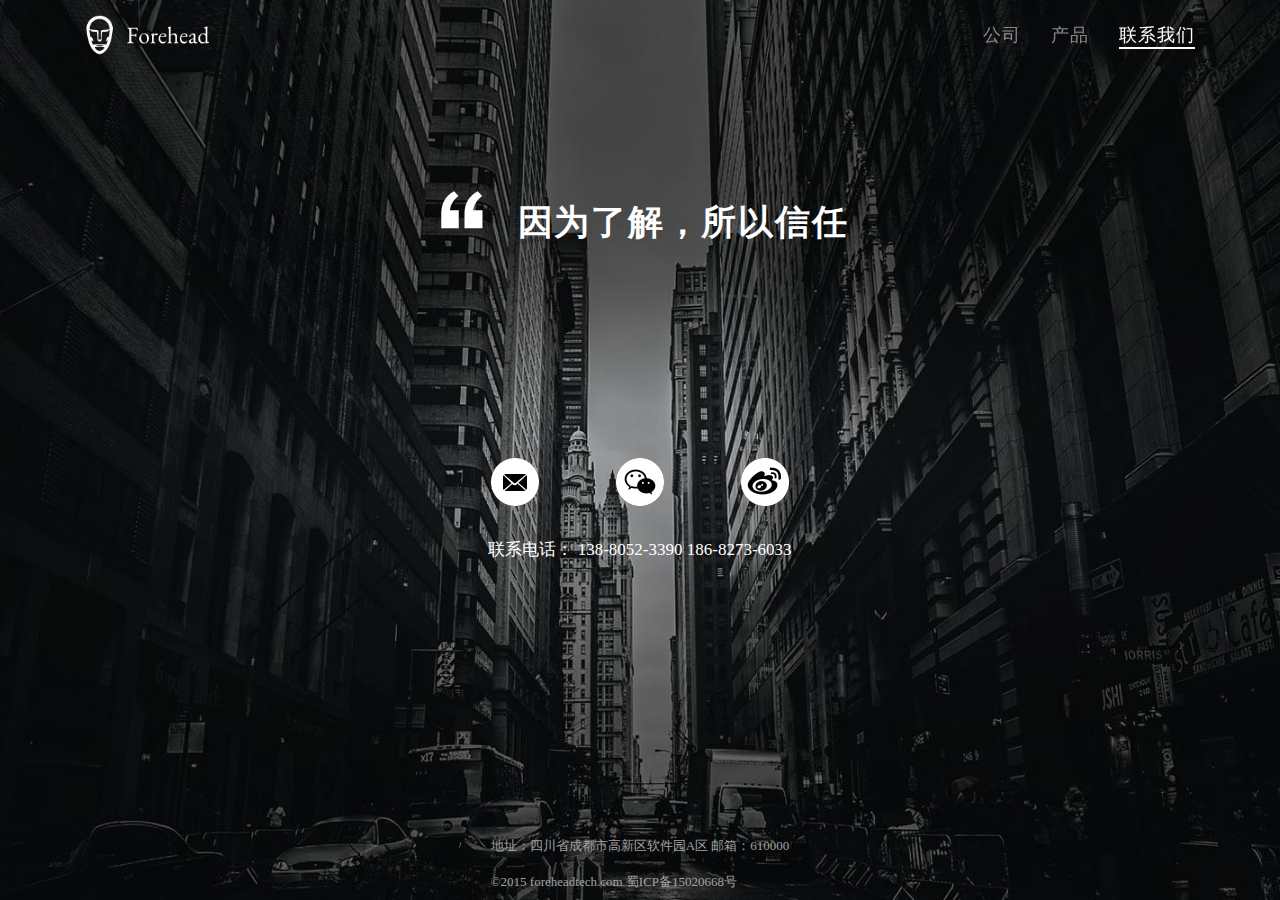
==== contact.html @ dbdc3a61 "create" ====
<!DOCTYPE html>
<head>
    <meta charset="utf-8">
    <meta name="viewport" content="width=device-width, initial-scale=1.0">
    <meta name="description" content="脑门科技是一家移动网络公司,成立于2014年春天.公司创始人来自腾讯以及微软.我们针对全球互联网的用户,那些喜欢无拘无束生活的人,提供具有竞争力的产品,让他们以更好的方式连接在一起.">

    <meta name="keywords" content="脑门科技,Wehire,职位悬赏,招聘,人才,移动应用,APP,创业团队,移动互联网,猎头,赏金,聘,直聘,朋友圈招聘,朋友圈,人脉招聘,圈子招聘,赏,人才,工作,找工作,求职,悬赏,互联网招聘,微信">

    <title>成都脑门科技有限公司</title>

    <meta name="baidu-site-verification" content="ou8YiKQxo7"/>
    
    <link rel="shortcut icon" type="image/x-icon" href="./img/forehead.ico" media="screen" /> 

    <!-- Bootstrap Core CSS -->
    <link href="css/bootstrap.min.css" rel="stylesheet" type="text/css">
    <!-- Fonts -->
    <link href="fonts/font-awesome.min.css" rel="stylesheet" type="text/css">

    <!-- Custom Theme CSS -->
    <link href="css/main.min.css" rel="stylesheet">

    <link href="css/contact.min.css" rel="stylesheet">

</head>

<body id="page-top" data-spy="scroll" data-target=".navbar-custom">

<nav class="navbar navbar-custom navbar-fixed-top" role="navigation">
    <div class="container">
        <div class="navbar-header page-scroll">
            <button type="button" class="navbar-toggle" data-toggle="collapse" data-target=".navbar-main-collapse">
                <i class="fa fa-bars"></i>
            </button>
            <!-- <a class="navbar-brand" href="#page-top">ForeHead</a> -->
            <a href="#page-top">
                <img src="img/logo_white.png" class="logo-bar white">
                <img src="img/logo_black.png" class="logo-bar black" style="display:none">
            </a>
        </div>

        <!-- Nav bar -->
        <div class="collapse navbar-collapse navbar-right navbar-main-collapse">
            <ul class="nav navbar-nav">
                 <li class="page-scroll">
                    <a href="index.html">公司</a>
                </li>
                <li class="page-scroll">
                    <a href="products.html">产品</a>
                </li>
                <li class="page-scroll active">
                    <a href="contact.html">联系我们</a>
                </li>
            </ul>
        </div>
        <!-- /.navbar-collapse -->
    </div>
    <!-- /.container -->
</nav>

<section id="intro" class="intro">
    <div class="intro-body">
        <div class="container">
            <div class="row">
                <div class="col-md-8 col-md-offset-2">
                    <!-- <h1 class="brand-heading">
                        <div class="row">
                            <div class="col-md-8 col-md-offset-2">
                                <img src="img/contact/contact_quote.png" class="quote" alt="quote">
                                <p>
                                    因为了解，所以信任
                                </p>
                            </div>
                        </div>
                        <div class="list">
                            <div class="col-lg-4">                        
                                <img src="img/contact/email.png"></div>
                            <div class="col-lg-4">
                                <img src="img/contact/wechat_qr.png" class="wechat-qr" >
                                <img src="img/contact/wechat.png" id="qr">
                                
                            </div>
                            <div class="col-lg-4">                            
                                <img src="img/contact/weibo.png"></div>
                        </div>
                    </h1> -->
                                        
                    <h1 class="brand-heading">
                        <img src="img/contact/contact_quote.png" class="quote" alt="quote"> <span>因为了解，所以信任</span>
                    </h1>
                    <div class="list">
                        <div class="col-lg-4">
                            <a href="mailto:service@foreheadtech.com"><i class="icon-email icon nactive"><img src="img/contact/email.png"></i></a>
                        </div>
                        <div class="col-lg-4">
                            <img src="img/contact/wechat_qr.png" class="wechat-qr" style="display: none" >                    
                            <i class="icon-wechat icon nactive"><img src="img/contact/wechat.png" id="qr"></i>
                        </div>
                        <div class="col-lg-4">
                            <a href="http://weibo.com/u/5653148184?topnav=1&wvr=6&topsug=1&noscale_head=1#_rnd1437475080446"><i class="icon-weibo icon nactive"><img src="img/contact/weibo.png"></i></a>
                        </div>
                        <div class="tel">
                            联系电话：
                            <a href="tel:138-8052-3390"><div>138-8052-3390</div></a>
                            <a href="tel:186-8273-6033"><div>186-8273-6033</div></a>
                        </div>
                    </div>
                    
                </div>
            </div>
            <div class="footer">
                <p class="addr">地址：四川省成都市高新区软件园A区 邮箱：610000</p>
                <!-- <p>Copyright@2014-2015Forehead.All Right Reserved</p> -->
                 <p>©2015 <a href="http://www.foreheadtech.com"> foreheadtech.com </a><a href="http://www.miibeian.gov.cn" target="_blank"> 蜀ICP备15020668号</a></p>
            </div>
        </div>
                    
    </div>
    
</section>

<!-- Core JavaScript Files -->
<script>


</script>

<script src="js/jquery.min.js"></script>
<script src="js/bootstrap.min.js"></script>
<script src="js/jquery.easing.min.js"></script>

<!-- Custom Theme JavaScript -->
<script src="js/custom.js"></script>
<script type="text/javascript">
    $("#qr").on("mouseover",function(){
        $(".wechat-qr").show();
    }).on("mouseout",function(){
         $(".wechat-qr").hide();
    })

    $(".icon").on("mouseover",function(){
        $(this).removeClass("nactive");
    }).on("mouseout",function(){
         $(this).addClass("nactive");
    })
</script>
</body>

</html>
---- css/main.min.css ----
@import url(http://fonts.useso.com/css?family=Open+Sans:400,600,300);@import url(http://fonts.useso.com/css?family=Montserrat);body{width:100%;height:100%;font-family:Hiragino Sans GB,Microsoft Yahei!important;font-weight:300;color:#4f535f;background-color:#fff;-webkit-overflow-scrolling:touch;margin:0;overflow-x:hidden!important}html{width:100%;height:100%;margin:0}@media(max-width:768px){section{overflow-x:hidden}.navbar-custom .nav li a:hover,.navbar-custom .nav li a:focus{color:black!important;border-bottom:1px solid #000!important}}h1,h2,h3,h4,h5,h6{margin:0 0 20px;font-family:'Open Sans',sans-serif;letter-spacing:-0.02em;font-weight:400}h2{color:#333332}a{color:#666665}h3{font-family:'Montserrat',sans-serif;text-transform:uppercase;font-size:13px;font-weight:700;color:#333332;letter-spacing:1px}p{margin:0 0 25px;font-size:18px;line-height:36px;text-align:left}@media(min-width:767px){p{margin:0 0 35px;font-size:18px;line-height:36px;text-align:left}}a{border-bottom:1px dotted #666665;-webkit-transition:all .1s ease-in-out;-moz-transition:all .1s ease-in-out;transition:all .1s ease-in-out}a:hover,a:focus{text-decoration:none;color:#fff!important}.light{font-weight:400}.navbar{margin-bottom:0;text-transform:uppercase;letter-spacing:1px;font-family:'Open Sans',sans-serif;background-color:#fff;z-index:1000}.navbar a{border:0}.navbar .navbar-toggle{color:#444}.navbar-brand{font-weight:600}.navbar-brand:focus{outline:0;background-color:none}.navbar-brand:hover{outline:0;background-color:none!important}.navbar-custom a{color:#fff}.navbar-custom .nav li a{-webkit-transition:background .3s ease-in-out;-moz-transition:background .3s ease-in-out;transition:background .3s ease-in-out;color:rgba(255,255,255,0.5);font-family:Hiragino Sans GB,Microsoft Yahei!important}.navbar-custom .nav li a:hover{outline:0;background:0;color:#fff;border-bottom:2px solid #fff}.top-nav-collapse .nav li a:hover{outline:0;background:0;color:#000!important;border-bottom:2px solid #000!important}.navbar-custom .nav li.active a{outline:0;background:0;color:white;border-bottom:2px solid #fff}.top-nav-collapse .nav li.active a{color:#000!important;border-bottom:2px solid #000}.navbar-toggle{padding:4px 6px;font-size:16px;color:#fff}.navbar-toggle:focus,.navbar-toggle:active{outline:0}@media(max-width:767px){p{font-size:16px}.navbar-brand{color:#333332!important}.navbar-custom .nav li a{color:#333332!important;border-bottom:none!important}.brand-heading{font-size:36px!important;font-weight:600;letter-spacing:-0.05em;color:#fff}.intro-text{font-size:16px!important;line-height:30px;font-weight:100;text-align:center}.profile{padding-bottom:25px}.about-section{padding-top:140px;margin-top:-150px;min-height:700px!important}.service-section{min-height:650px!important}.service-section h2{padding-top:100px!important}.contact-left{padding-right:0!important;margin-top:70px!important}.contact-right{border-left:none!important;padding-left:20px!important;margin-top:70px!important}}@media(max-width:500px){.about-section{padding-top:140px;margin-top:-150px;min-height:780px!important}.service-section{min-height:690px!important}.service-section h3{padding-top:100px}.concept-small{max-width:290px!important}.profile{max-width:50%}}@media(min-width:767px){.navbar{padding:10px 0;border-bottom:0;background:0;-webkit-transition:background .3s ease-in-out,padding .3s ease-in-out;-moz-transition:background .3s ease-in-out,padding .3s ease-in-out;transition:background .3s ease-in-out,padding .3s ease-in-out}.top-nav-collapse{background-color:rgba(255,255,255,0.97);margin-top:0;color:#333332}.top-nav-collapse .nav li .active a{color:#333332!important}.top-nav-collapse li a{color:#333332!important}.top-nav-collapse .navbar-brand{color:#333332!important}}.intro{display:table;width:100%;height:auto;padding:100px 0;text-align:center;color:rgba(255,255,255,0.7);background:url(../img/pic1.jpg) no-repeat center center scroll;background-color:#000;-webkit-background-size:cover;-moz-background-size:cover;background-size:cover;-o-background-size:cover}.intro-body{display:table-cell;vertical-align:middle}.brand-heading{font-size:48px;font-weight:600;letter-spacing:-0.05em;color:#fff}.intro-text{font-size:18px;font-weight:100;text-align:center}@media(min-width:767px){.intro{height:100%;padding:0}.service-section{height:100%!important;padding:0}.brand-heading{font-size:48px}.intro-text{font-size:18px}}.btn-circle{width:70px;height:70px;margin-top:15px;padding:7px 16px;border:2px solid #fff;border-radius:35px;font-size:40px;color:#fff;background:0;-webkit-transition:background .3s ease-in-out;-moz-transition:background .3s ease-in-out;transition:background .3s ease-in-out}.btn-circle:hover,.btn-circle:focus{outline:0;color:#fff;background:rgba(255,255,255,.1)}.page-scroll .btn-circle i.animated{-webkit-transition-property:-webkit-transform;-webkit-transition-duration:1s;-moz-transition-property:-moz-transform;-moz-transition-duration:1s}
.page-scroll .btn-circle:hover i.animated{-webkit-animation-name:pulse;-moz-animation-name:pulse;-webkit-animation-duration:1.5s;-moz-animation-duration:1.5s;-webkit-animation-iteration-count:infinite;-moz-animation-iteration-count:infinite;-webkit-animation-timing-function:linear;-moz-animation-timing-function:linear}@-webkit-keyframes pulse{0{-webkit-transform:scale(1);transform:scale(1)}50%{-webkit-transform:scale(1.2);transform:scale(1.2)}100%{-webkit-transform:scale(1);transform:scale(1)}}@-moz-keyframes pulse{0{-moz-transform:scale(1);transform:scale(1)}50%{-moz-transform:scale(1.2);transform:scale(1.2)}100%{-moz-transform:scale(1);transform:scale(1)}}.title{font-size:14px!important;font-weight:400;text-align:center!important;text-transform:uppercase;letter-spacing:.1em;color:#b3b3b1!important;margin-bottom:2px!important}.divider-grey{margin-left:auto;margin-right:auto;margin-top:15px;width:50px;border-top:2px solid #b3b3b1;padding-bottom:40px}.content-section{padding-top:100px}.about-section{margin-top:-150px;min-height:200px}.about-section h2{color:#333332;font-size:30px;font-weight:400}.about-section p{padding-top:5px;color:#666665}.about-section a{color:#666665}.skill{position:absolute;display:none;width:25px;height:25px;overflow:visible;white-space:nowrap;-webkit-transition:all .2s ease-out;-moz-transition:all .2s ease-out;transition:all .2s ease-out}.item{padding:20px 0;margin-top:20px;margin-bottom:20px;color:#666665;text-align:center;background-color:#fff;background-position:center 20px;-webkit-border-radius:5px;-moz-border-radius:5px;-ms-border-radius:5px;-o-border-radius:5px;border-radius:5px;-webkit-box-shadow:0 1px 2px rgba(0,0,0,0.25);-moz-box-shadow:0 1px 2px rgba(0,0,0,0.25);box-shadow:0 1px 2px rgba(0,0,0,0.25)}.profile{margin-top:5px;border-radius:50%}#services{background-color:#fff}.service-section{min-height:400px;width:100%;padding:50px 0;margin-top:-150px;color:#666665;background-color:#fff}.service-section h2{margin-top:-50px}.service-section p{text-align:center;padding-bottom:20px;padding-top:10px}.description-services{margin-top:-20px}.services p{font-size:16px;line-height:28px;text-align:center}.services h3{padding-top:25px}.portfolio-section h2{margin-top:30px}.portfolio-section{min-height:700px;width:100%;padding:50px 0;margin-top:-150px;color:#666665;background-color:#f2f3f5}.portfolio-section a{color:#666665}.portfolio-section p{text-align:center;padding-bottom:10px}.portfolio-section .col-md-4{margin-bottom:20px}.grid figure{margin:0;position:relative}.grid figure img{width:100%;display:block;position:relative}.grid figcaption{position:absolute;top:0;left:0;padding:20px;color:#fff;background:#3498db}.grid figcaption h5{margin:0;padding-top:0;padding-left:20px;padding-bottom:5px;color:#fff;font-weight:700;text-transform:uppercase;font-family:'Montserrat',sans-serif;font-size:13px;text-shadow:none;letter-spacing:1px;text-align:left}.grid figcaption a{text-align:left;padding:5px 10px;margin-left:20px;display:inline-block;background:#2f2f2f;color:#fff;font-size:13px}.grid figure{margin:0;position:relative}.grid figure img{width:100%;display:block;position:relative}.grid figcaption{position:absolute;top:0;left:0;padding:20px;color:#fff;background:#333332}.grid figcaption h5{margin:0;padding-top:0;padding-left:20px;padding-bottom:5px;color:#fff;font-weight:400;text-align:left}.grid figcaption a{text-align:left;padding:5px 10px;margin-left:20px;display:inline-block;background:#2f2f2f;color:#fff;font-size:13px}.mask figure{overflow:hidden}.mask figure img{-webkit-transition:-webkit-transform .4s;-moz-transition:-moz-transform .4s;transition:transform .4s}.mask figure:hover img,.mask figure.cs-hover img{-webkit-transform:translateY(-30px);-moz-transform:translateY(-30px);-ms-transform:translateY(-30px);transform:translateY(-30px)}.mask figcaption{height:50px;width:100%;top:auto;bottom:0;opacity:0;-webkit-transform:translateY(100%);-moz-transform:translateY(100%);-ms-transform:translateY(100%);transform:translateY(100%);-webkit-transition:-webkit-transform .4s,opacity .1s .3s;-moz-transition:-moz-transform .4s,opacity .1s .3s;transition:transform .4s,opacity .1s .3s}.mask figure:hover figcaption,.mask figure.cs-hover figcaption{opacity:1;-webkit-transform:translateY(0px);-moz-transform:translateY(0px);-ms-transform:translateY(0px);transform:translateY(0px);-webkit-transition:-webkit-transform .4s,opacity .1s;-moz-transition:-moz-transform .4s,opacity .1s;transition:transform .4s,opacity .1s}.mask figcaption a{position:absolute;top:10px;bottom:10px;right:30px}.contact-left,.contact-right{margin-top:150px}.contact-section{min-height:700px;width:100%;padding:50px 0;margin-top:-150px;color:#666665;background:url(../img/contact-bg.jpg) no-repeat center center scroll;background-color:#000;-webkit-background-size:cover;-moz-background-size:cover;background-size:cover;-o-background-size:cover}.contact-section span{font-weight:400;color:#fff}.contact-left{padding-right:20px}
.contact-right{border-left:1px solid #def1e5;padding-left:120px}.pstatus{font-weight:400!important;padding:0!important}.contact-right span{font-weight:300;padding:0 10px}.email{color:#fff;border-bottom:2px solid #fff}.email:hover{color:#fff!important;border-bottom:2px solid #41dd85}.contact-section i{font-size:21px;color:#fff;padding-left:10px;padding-right:10px;-webkit-transition:.1s all linear;-moz-transition:.1s all linear;-o-transition:.1s all linear;transition:.1s all linear}.contact-section i:hover{color:#41dd85}.contact-section .social{border:none!important}.contact-section h3{text-align:left;color:#fff;font-family:'Open Sans',sans-serif;font-weight:400;text-transform:none;letter-spacing:0;font-size:30px}.contact-section p{color:rgba(255,255,255,0.7);font-size:16px;line-height:24px;padding:none!important}.contact-section .button{float:left}#footer{background-color:#fff;bottom:0;width:100%}.footer-section{background-color:#fff}.footer-section p{margin-top:20px;text-align:center;font-size:11px;color:#b3b3b3}@media(min-width:767px){.content-section{padding-top:250px}}.button{width:180px;text-align:center;cursor:pointer;-moz-border-radius:5px;-webkit-border-radius:5px;border-radius:5px;background:0;display:block;position:relative;margin:auto;height:54px;line-height:54px;transition:all 200ms ease-in-out 0s;font-weight:400;text-decoration:none;font-size:12px}.button:hover{color:#000!important;background:#fff}.button-full-small{width:120px;text-align:center!important;cursor:pointer;-moz-border-radius:3px;-webkit-border-radius:3px;border-radius:3px;color:#fff;border:none!important;font-family:'Montserrat',sans-serif;display:block;position:relative;margin:auto;height:30px;line-height:20px;transition:all 200ms ease-in-out 0s;text-transform:uppercase;font-weight:400;text-decoration:none;font-size:12px}.button-full-small:hover{color:#fff!important;background:#2d9c5d!important}.btn{text-transform:uppercase;font-weight:400;-webkit-transition:all .3s ease-in-out;-moz-transition:all .3s ease-in-out;transition:all .3s ease-in-out}.btn-default{border:1px solid #28c3ab;color:#28c3ab;background-color:transparent}.btn-default:hover,.btn-default:focus{border:1px solid #28c3ab;outline:0;color:#000;background-color:#28c3ab}.btn-huge{padding:25px;font-size:26px}.banner-social-buttons{margin-top:0}@media(max-width:1199px){ul.banner-social-buttons{margin-top:15px}}@media(max-width:767px){ul.banner-social-buttons>li{display:block;margin-bottom:20px;padding:0}ul.banner-social-buttons>li:last-child{margin-bottom:0}}::selection{background:rgba(0,0,0,0.1)}::-moz-selection{background:rgba(0,0,0,0.1)}img::selection{background:transparent}img::-moz-selection{background:transparent}.page-scroll a{font-size:18px!important}@media(max-width:767px){.intro{background:url(./img/banner_bg_phone.jpg) no-repeat center center scroll;background-color:#000;-webkit-background-size:cover;-moz-background-size:cover;background-size:cover;-o-background-size:cover;height:100%;padding:0}#concept{padding-top:0!important}.white{display:none}.black{max-height:40px;margin-top:5px;display:block!important}.footer-section p{margin:0;font-size:8px!important;line-height:20px;color:#a3a3a3}.addr{padding-top:30px}.footer-section{padding-bottom:10px}}.footer-section a{text-decoration:none;border:0!important;color:#a3a3a3!important}
---- css/contact.min.css ----
body{font-family:'Open Sans',sans-serif}.intro{background:url(../img/contact/contact_bg.jpg) no-repeat center center scroll;background-color:#000;-webkit-background-size:cover;-moz-background-size:cover;background-size:cover;-o-background-size:cover}.logo-bar{max-height:50px}.footer{position:absolute!important;bottom:0;left:50%;transform:translateX(-50%);-ms-transform:translateX(-50%);-moz-transform:translateX(-50%);-webkit-transform:translateX(-50%);-o-transform:translateX(-50%)}.footer p{margin:0;font-size:13px;color:#a3a3a3}.addr{padding-top:30px}.brand-heading{padding-bottom:15%;margin:0 auto;font-size:35px;padding-top:30px;letter-spacing:.05em}.brand-heading img{padding-right:15px;padding-bottom:30px}.col-lg-4{float:left;text-align:center!important}.list{width:50%;min-width:240px;margin:10% auto!important;padding-bottom:15%;text-align:center!important}.wechat-qr{display:block;position:absolute;top:-145px;left:-2px}@media(min-width:992px) and (max-width:1200px){.list{width:375px!important}.col-lg-4{width:33.333333333333333333333%}}@media(max-width:520px){.brand-heading{font-size:30px!important;letter-spacing:-0.05em}}@media(max-width:992px){.col-lg-4{width:33.333333333333333333333%}}@media(min-width:500px) and (max-width:600px){.wechat-qr{top:-145px;left:-20px!important}}@media(min-width:600px) and (max-width:767px){.wechat-qr{top:-145px;left:-10px!important}}@media(max-width:500px){.wechat-qr{top:-145px;left:-25px!important}}@media(max-width:500px){.list{width:50%;min-width:240px}.col-lg-4{float:left}}@media(max-width:767px){.intro{height:100%;padding:0;padding-bottom:20px}.footer{width:100%!important}.footer p{font-size:8px;line-height:20px!important;text-align:center!important}.intro{background:url(../img/contact/contact_bg_low.jpg) no-repeat center center scroll;background-color:#000;-webkit-background-size:cover;-moz-background-size:cover;background-size:cover;-o-background-size:cover}}.icon{width:48px;height:48px!important;display:inline-block;border-radius:50%}.icon-email{background-color:#3d98ff}.icon-wechat{background-color:#17af33}.icon-weibo{background-color:#c52828}.nactive{background-color:#000}.tel{padding-top:80px;font-size:17px!important;color:white!important}.tel a{text-decoration:none!important;border:0!important;color:white!important}.tel div{display:inline-block}.footer a{text-decoration:none!important;border:0!important;color:#a3a3a3!important}
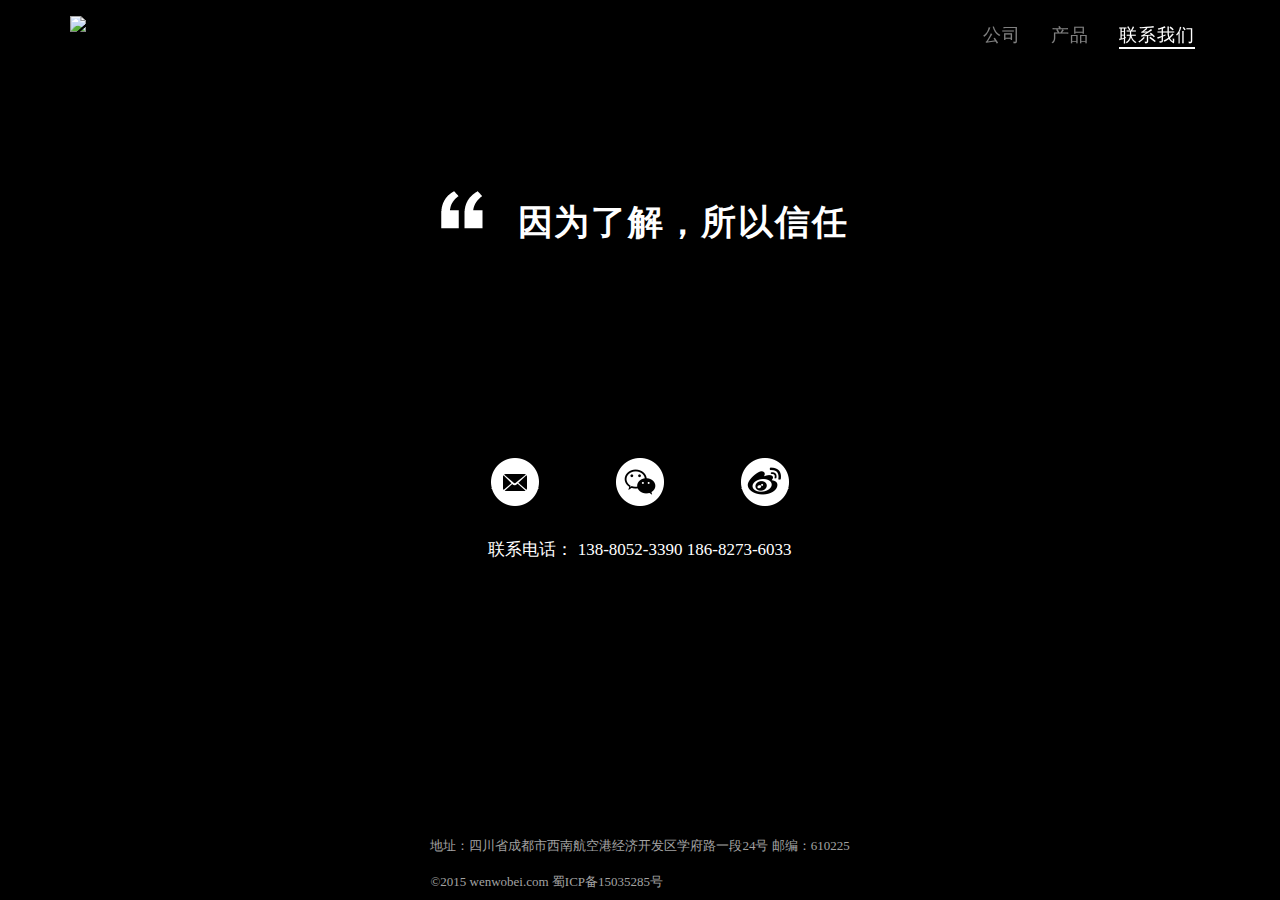
==== commit 21757d54: "官网修改" ====
--- a/contact.html
+++ b/contact.html
@@ -6,11 +6,11 @@
 
     <meta name="keywords" content="脑门科技,Wehire,职位悬赏,招聘,人才,移动应用,APP,创业团队,移动互联网,猎头,赏金,聘,直聘,朋友圈招聘,朋友圈,人脉招聘,圈子招聘,赏,人才,工作,找工作,求职,悬赏,互联网招聘,微信">
 
-    <title>成都脑门科技有限公司</title>
+    <title>成都迈沃德科技有限公司</title>
 
     <meta name="baidu-site-verification" content="ou8YiKQxo7"/>
     
-    <link rel="shortcut icon" type="image/x-icon" href="./img/forehead.ico" media="screen" /> 
+    <link rel="shortcut icon" type="image/x-icon" href="./img/Logo.png" media="screen" /> 
 
     <!-- Bootstrap Core CSS -->
     <link href="css/bootstrap.min.css" rel="stylesheet" type="text/css">
@@ -34,8 +34,8 @@
             </button>
             <!-- <a class="navbar-brand" href="#page-top">ForeHead</a> -->
             <a href="#page-top">
-                <img src="img/logo_white.png" class="logo-bar white">
-                <img src="img/logo_black.png" class="logo-bar black" style="display:none">
+                <img src="img/MW_white.png" class="logo-bar white">
+                <img src="img/MW_black.png" class="logo-bar black" style="display:none">
             </a>
         </div>
 
@@ -93,11 +93,11 @@
                             <a href="mailto:service@foreheadtech.com"><i class="icon-email icon nactive"><img src="img/contact/email.png"></i></a>
                         </div>
                         <div class="col-lg-4">
-                            <img src="img/contact/wechat_qr.png" class="wechat-qr" style="display: none" >                    
+                            <img src="img/erweima.gif" class="wechat-qr" style="display: none" >                    
                             <i class="icon-wechat icon nactive"><img src="img/contact/wechat.png" id="qr"></i>
                         </div>
                         <div class="col-lg-4">
-                            <a href="http://weibo.com/u/5653148184?topnav=1&wvr=6&topsug=1&noscale_head=1#_rnd1437475080446"><i class="icon-weibo icon nactive"><img src="img/contact/weibo.png"></i></a>
+                            <a href="http://weibo.com/u/5770518444?wvr=5&sudaref=www.baidu.com&retcode=6102"><i class="icon-weibo icon nactive"><img src="img/contact/weibo.png"></i></a>
                         </div>
                         <div class="tel">
                             联系电话：
@@ -109,9 +109,10 @@
                 </div>
             </div>
             <div class="footer">
-                <p class="addr">地址：四川省成都市高新区软件园A区 邮箱：610000</p>
+                <p class="addr">地址：四川省成都市西南航空港经济开发区学府路一段24号 邮编：610225</p>
                 <!-- <p>Copyright@2014-2015Forehead.All Right Reserved</p> -->
-                 <p>©2015 <a href="http://www.foreheadtech.com"> foreheadtech.com </a><a href="http://www.miibeian.gov.cn" target="_blank"> 蜀ICP备15020668号</a></p>
+                 <p>©2015 <a href="http://www.wenwobei.com"> wenwobei.com </a><a href="http://www.miibeian.gov.cn" target="_blank">蜀ICP备15035285号
+</a></p>
             </div>
         </div>
                     
--- a/css/main.min.css
+++ b/css/main.min.css
@@ -1,3 +1,3 @@
 @import url(http://fonts.useso.com/css?family=Open+Sans:400,600,300);@import url(http://fonts.useso.com/css?family=Montserrat);body{width:100%;height:100%;font-family:Hiragino Sans GB,Microsoft Yahei!important;font-weight:300;color:#4f535f;background-color:#fff;-webkit-overflow-scrolling:touch;margin:0;overflow-x:hidden!important}html{width:100%;height:100%;margin:0}@media(max-width:768px){section{overflow-x:hidden}.navbar-custom .nav li a:hover,.navbar-custom .nav li a:focus{color:black!important;border-bottom:1px solid #000!important}}h1,h2,h3,h4,h5,h6{margin:0 0 20px;font-family:'Open Sans',sans-serif;letter-spacing:-0.02em;font-weight:400}h2{color:#333332}a{color:#666665}h3{font-family:'Montserrat',sans-serif;text-transform:uppercase;font-size:13px;font-weight:700;color:#333332;letter-spacing:1px}p{margin:0 0 25px;font-size:18px;line-height:36px;text-align:left}@media(min-width:767px){p{margin:0 0 35px;font-size:18px;line-height:36px;text-align:left}}a{border-bottom:1px dotted #666665;-webkit-transition:all .1s ease-in-out;-moz-transition:all .1s ease-in-out;transition:all .1s ease-in-out}a:hover,a:focus{text-decoration:none;color:#fff!important}.light{font-weight:400}.navbar{margin-bottom:0;text-transform:uppercase;letter-spacing:1px;font-family:'Open Sans',sans-serif;background-color:#fff;z-index:1000}.navbar a{border:0}.navbar .navbar-toggle{color:#444}.navbar-brand{font-weight:600}.navbar-brand:focus{outline:0;background-color:none}.navbar-brand:hover{outline:0;background-color:none!important}.navbar-custom a{color:#fff}.navbar-custom .nav li a{-webkit-transition:background .3s ease-in-out;-moz-transition:background .3s ease-in-out;transition:background .3s ease-in-out;color:rgba(255,255,255,0.5);font-family:Hiragino Sans GB,Microsoft Yahei!important}.navbar-custom .nav li a:hover{outline:0;background:0;color:#fff;border-bottom:2px solid #fff}.top-nav-collapse .nav li a:hover{outline:0;background:0;color:#000!important;border-bottom:2px solid #000!important}.navbar-custom .nav li.active a{outline:0;background:0;color:white;border-bottom:2px solid #fff}.top-nav-collapse .nav li.active a{color:#000!important;border-bottom:2px solid #000}.navbar-toggle{padding:4px 6px;font-size:16px;color:#fff}.navbar-toggle:focus,.navbar-toggle:active{outline:0}@media(max-width:767px){p{font-size:16px}.navbar-brand{color:#333332!important}.navbar-custom .nav li a{color:#333332!important;border-bottom:none!important}.brand-heading{font-size:36px!important;font-weight:600;letter-spacing:-0.05em;color:#fff}.intro-text{font-size:16px!important;line-height:30px;font-weight:100;text-align:center}.profile{padding-bottom:25px}.about-section{padding-top:140px;margin-top:-150px;min-height:700px!important}.service-section{min-height:650px!important}.service-section h2{padding-top:100px!important}.contact-left{padding-right:0!important;margin-top:70px!important}.contact-right{border-left:none!important;padding-left:20px!important;margin-top:70px!important}}@media(max-width:500px){.about-section{padding-top:140px;margin-top:-150px;min-height:780px!important}.service-section{min-height:690px!important}.service-section h3{padding-top:100px}.concept-small{max-width:290px!important}.profile{max-width:50%}}@media(min-width:767px){.navbar{padding:10px 0;border-bottom:0;background:0;-webkit-transition:background .3s ease-in-out,padding .3s ease-in-out;-moz-transition:background .3s ease-in-out,padding .3s ease-in-out;transition:background .3s ease-in-out,padding .3s ease-in-out}.top-nav-collapse{background-color:rgba(255,255,255,0.97);margin-top:0;color:#333332}.top-nav-collapse .nav li .active a{color:#333332!important}.top-nav-collapse li a{color:#333332!important}.top-nav-collapse .navbar-brand{color:#333332!important}}.intro{display:table;width:100%;height:auto;padding:100px 0;text-align:center;color:rgba(255,255,255,0.7);background:url(../img/pic1.jpg) no-repeat center center scroll;background-color:#000;-webkit-background-size:cover;-moz-background-size:cover;background-size:cover;-o-background-size:cover}.intro-body{display:table-cell;vertical-align:middle}.brand-heading{font-size:48px;font-weight:600;letter-spacing:-0.05em;color:#fff}.intro-text{font-size:18px;font-weight:100;text-align:center}@media(min-width:767px){.intro{height:100%;padding:0}.service-section{height:100%!important;padding:0}.brand-heading{font-size:48px}.intro-text{font-size:18px}}.btn-circle{width:70px;height:70px;margin-top:15px;padding:7px 16px;border:2px solid #fff;border-radius:35px;font-size:40px;color:#fff;background:0;-webkit-transition:background .3s ease-in-out;-moz-transition:background .3s ease-in-out;transition:background .3s ease-in-out}.btn-circle:hover,.btn-circle:focus{outline:0;color:#fff;background:rgba(255,255,255,.1)}.page-scroll .btn-circle i.animated{-webkit-transition-property:-webkit-transform;-webkit-transition-duration:1s;-moz-transition-property:-moz-transform;-moz-transition-duration:1s}
-.page-scroll .btn-circle:hover i.animated{-webkit-animation-name:pulse;-moz-animation-name:pulse;-webkit-animation-duration:1.5s;-moz-animation-duration:1.5s;-webkit-animation-iteration-count:infinite;-moz-animation-iteration-count:infinite;-webkit-animation-timing-function:linear;-moz-animation-timing-function:linear}@-webkit-keyframes pulse{0{-webkit-transform:scale(1);transform:scale(1)}50%{-webkit-transform:scale(1.2);transform:scale(1.2)}100%{-webkit-transform:scale(1);transform:scale(1)}}@-moz-keyframes pulse{0{-moz-transform:scale(1);transform:scale(1)}50%{-moz-transform:scale(1.2);transform:scale(1.2)}100%{-moz-transform:scale(1);transform:scale(1)}}.title{font-size:14px!important;font-weight:400;text-align:center!important;text-transform:uppercase;letter-spacing:.1em;color:#b3b3b1!important;margin-bottom:2px!important}.divider-grey{margin-left:auto;margin-right:auto;margin-top:15px;width:50px;border-top:2px solid #b3b3b1;padding-bottom:40px}.content-section{padding-top:100px}.about-section{margin-top:-150px;min-height:200px}.about-section h2{color:#333332;font-size:30px;font-weight:400}.about-section p{padding-top:5px;color:#666665}.about-section a{color:#666665}.skill{position:absolute;display:none;width:25px;height:25px;overflow:visible;white-space:nowrap;-webkit-transition:all .2s ease-out;-moz-transition:all .2s ease-out;transition:all .2s ease-out}.item{padding:20px 0;margin-top:20px;margin-bottom:20px;color:#666665;text-align:center;background-color:#fff;background-position:center 20px;-webkit-border-radius:5px;-moz-border-radius:5px;-ms-border-radius:5px;-o-border-radius:5px;border-radius:5px;-webkit-box-shadow:0 1px 2px rgba(0,0,0,0.25);-moz-box-shadow:0 1px 2px rgba(0,0,0,0.25);box-shadow:0 1px 2px rgba(0,0,0,0.25)}.profile{margin-top:5px;border-radius:50%}#services{background-color:#fff}.service-section{min-height:400px;width:100%;padding:50px 0;margin-top:-150px;color:#666665;background-color:#fff}.service-section h2{margin-top:-50px}.service-section p{text-align:center;padding-bottom:20px;padding-top:10px}.description-services{margin-top:-20px}.services p{font-size:16px;line-height:28px;text-align:center}.services h3{padding-top:25px}.portfolio-section h2{margin-top:30px}.portfolio-section{min-height:700px;width:100%;padding:50px 0;margin-top:-150px;color:#666665;background-color:#f2f3f5}.portfolio-section a{color:#666665}.portfolio-section p{text-align:center;padding-bottom:10px}.portfolio-section .col-md-4{margin-bottom:20px}.grid figure{margin:0;position:relative}.grid figure img{width:100%;display:block;position:relative}.grid figcaption{position:absolute;top:0;left:0;padding:20px;color:#fff;background:#3498db}.grid figcaption h5{margin:0;padding-top:0;padding-left:20px;padding-bottom:5px;color:#fff;font-weight:700;text-transform:uppercase;font-family:'Montserrat',sans-serif;font-size:13px;text-shadow:none;letter-spacing:1px;text-align:left}.grid figcaption a{text-align:left;padding:5px 10px;margin-left:20px;display:inline-block;background:#2f2f2f;color:#fff;font-size:13px}.grid figure{margin:0;position:relative}.grid figure img{width:100%;display:block;position:relative}.grid figcaption{position:absolute;top:0;left:0;padding:20px;color:#fff;background:#333332}.grid figcaption h5{margin:0;padding-top:0;padding-left:20px;padding-bottom:5px;color:#fff;font-weight:400;text-align:left}.grid figcaption a{text-align:left;padding:5px 10px;margin-left:20px;display:inline-block;background:#2f2f2f;color:#fff;font-size:13px}.mask figure{overflow:hidden}.mask figure img{-webkit-transition:-webkit-transform .4s;-moz-transition:-moz-transform .4s;transition:transform .4s}.mask figure:hover img,.mask figure.cs-hover img{-webkit-transform:translateY(-30px);-moz-transform:translateY(-30px);-ms-transform:translateY(-30px);transform:translateY(-30px)}.mask figcaption{height:50px;width:100%;top:auto;bottom:0;opacity:0;-webkit-transform:translateY(100%);-moz-transform:translateY(100%);-ms-transform:translateY(100%);transform:translateY(100%);-webkit-transition:-webkit-transform .4s,opacity .1s .3s;-moz-transition:-moz-transform .4s,opacity .1s .3s;transition:transform .4s,opacity .1s .3s}.mask figure:hover figcaption,.mask figure.cs-hover figcaption{opacity:1;-webkit-transform:translateY(0px);-moz-transform:translateY(0px);-ms-transform:translateY(0px);transform:translateY(0px);-webkit-transition:-webkit-transform .4s,opacity .1s;-moz-transition:-moz-transform .4s,opacity .1s;transition:transform .4s,opacity .1s}.mask figcaption a{position:absolute;top:10px;bottom:10px;right:30px}.contact-left,.contact-right{margin-top:150px}.contact-section{min-height:700px;width:100%;padding:50px 0;margin-top:-150px;color:#666665;background:url(../img/contact-bg.jpg) no-repeat center center scroll;background-color:#000;-webkit-background-size:cover;-moz-background-size:cover;background-size:cover;-o-background-size:cover}.contact-section span{font-weight:400;color:#fff}.contact-left{padding-right:20px}
+.page-scroll .btn-circle:hover i.animated{-webkit-animation-name:pulse;-moz-animation-name:pulse;-webkit-animation-duration:1.5s;-moz-animation-duration:1.5s;-webkit-animation-iteration-count:infinite;-moz-animation-iteration-count:infinite;-webkit-animation-timing-function:linear;-moz-animation-timing-function:linear}@-webkit-keyframes pulse{0{-webkit-transform:scale(1);transform:scale(1)}50%{-webkit-transform:scale(1.2);transform:scale(1.2)}100%{-webkit-transform:scale(1);transform:scale(1)}}@-moz-keyframes pulse{0{-moz-transform:scale(1);transform:scale(1)}50%{-moz-transform:scale(1.2);transform:scale(1.2)}100%{-moz-transform:scale(1);transform:scale(1)}}.title{font-size:14px!important;font-weight:400;text-align:center!important;text-transform:uppercase;letter-spacing:.1em;color:#b3b3b1!important;margin-bottom:2px!important}.divider-grey{margin-left:auto;margin-right:auto;margin-top:15px;width:50px;border-top:2px solid #b3b3b1;padding-bottom:40px}.content-section{padding-top:100px}.about-section{margin-top:-150px;min-height:200px}.about-section h2{color:#333332;font-size:30px;font-weight:400}.about-section p{padding-top:5px;color:#666665}.about-section a{color:#666665}.skill{position:absolute;display:none;width:25px;height:25px;overflow:visible;white-space:nowrap;-webkit-transition:all .2s ease-out;-moz-transition:all .2s ease-out;transition:all .2s ease-out}.item{padding:20px 0;margin-top:20px;margin-bottom:20px;color:#666665;text-align:center;background-color:#fff;background-position:center 20px;-webkit-border-radius:5px;-moz-border-radius:5px;-ms-border-radius:5px;-o-border-radius:5px;border-radius:5px;-webkit-box-shadow:0 1px 2px rgba(0,0,0,0.25);-moz-box-shadow:0 1px 2px rgba(0,0,0,0.25);box-shadow:0 1px 2px rgba(0,0,0,0.25)}.profile{margin-top:5px;/*border-radius:50%*/}#services{background-color:#fff}.service-section{min-height:400px;width:100%;padding:50px 0;margin-top:-150px;color:#666665;background-color:#fff}.service-section h2{margin-top:-50px}.service-section p{text-align:center;padding-bottom:20px;padding-top:10px}.description-services{margin-top:-20px}.services p{font-size:16px;line-height:28px;text-align:center}.services h3{padding-top:25px}.portfolio-section h2{margin-top:30px}.portfolio-section{min-height:700px;width:100%;padding:50px 0;margin-top:-150px;color:#666665;background-color:#f2f3f5}.portfolio-section a{color:#666665}.portfolio-section p{text-align:center;padding-bottom:10px}.portfolio-section .col-md-4{margin-bottom:20px}.grid figure{margin:0;position:relative}.grid figure img{width:100%;display:block;position:relative}.grid figcaption{position:absolute;top:0;left:0;padding:20px;color:#fff;background:#3498db}.grid figcaption h5{margin:0;padding-top:0;padding-left:20px;padding-bottom:5px;color:#fff;font-weight:700;text-transform:uppercase;font-family:'Montserrat',sans-serif;font-size:13px;text-shadow:none;letter-spacing:1px;text-align:left}.grid figcaption a{text-align:left;padding:5px 10px;margin-left:20px;display:inline-block;background:#2f2f2f;color:#fff;font-size:13px}.grid figure{margin:0;position:relative}.grid figure img{width:100%;display:block;position:relative}.grid figcaption{position:absolute;top:0;left:0;padding:20px;color:#fff;background:#333332}.grid figcaption h5{margin:0;padding-top:0;padding-left:20px;padding-bottom:5px;color:#fff;font-weight:400;text-align:left}.grid figcaption a{text-align:left;padding:5px 10px;margin-left:20px;display:inline-block;background:#2f2f2f;color:#fff;font-size:13px}.mask figure{overflow:hidden}.mask figure img{-webkit-transition:-webkit-transform .4s;-moz-transition:-moz-transform .4s;transition:transform .4s}.mask figure:hover img,.mask figure.cs-hover img{-webkit-transform:translateY(-30px);-moz-transform:translateY(-30px);-ms-transform:translateY(-30px);transform:translateY(-30px)}.mask figcaption{height:50px;width:100%;top:auto;bottom:0;opacity:0;-webkit-transform:translateY(100%);-moz-transform:translateY(100%);-ms-transform:translateY(100%);transform:translateY(100%);-webkit-transition:-webkit-transform .4s,opacity .1s .3s;-moz-transition:-moz-transform .4s,opacity .1s .3s;transition:transform .4s,opacity .1s .3s}.mask figure:hover figcaption,.mask figure.cs-hover figcaption{opacity:1;-webkit-transform:translateY(0px);-moz-transform:translateY(0px);-ms-transform:translateY(0px);transform:translateY(0px);-webkit-transition:-webkit-transform .4s,opacity .1s;-moz-transition:-moz-transform .4s,opacity .1s;transition:transform .4s,opacity .1s}.mask figcaption a{position:absolute;top:10px;bottom:10px;right:30px}.contact-left,.contact-right{margin-top:150px}.contact-section{min-height:700px;width:100%;padding:50px 0;margin-top:-150px;color:#666665;background:url(../img/contact-bg.jpg) no-repeat center center scroll;background-color:#000;-webkit-background-size:cover;-moz-background-size:cover;background-size:cover;-o-background-size:cover}.contact-section span{font-weight:400;color:#fff}.contact-left{padding-right:20px}
 .contact-right{border-left:1px solid #def1e5;padding-left:120px}.pstatus{font-weight:400!important;padding:0!important}.contact-right span{font-weight:300;padding:0 10px}.email{color:#fff;border-bottom:2px solid #fff}.email:hover{color:#fff!important;border-bottom:2px solid #41dd85}.contact-section i{font-size:21px;color:#fff;padding-left:10px;padding-right:10px;-webkit-transition:.1s all linear;-moz-transition:.1s all linear;-o-transition:.1s all linear;transition:.1s all linear}.contact-section i:hover{color:#41dd85}.contact-section .social{border:none!important}.contact-section h3{text-align:left;color:#fff;font-family:'Open Sans',sans-serif;font-weight:400;text-transform:none;letter-spacing:0;font-size:30px}.contact-section p{color:rgba(255,255,255,0.7);font-size:16px;line-height:24px;padding:none!important}.contact-section .button{float:left}#footer{background-color:#fff;bottom:0;width:100%}.footer-section{background-color:#fff}.footer-section p{margin-top:20px;text-align:center;font-size:11px;color:#b3b3b3}@media(min-width:767px){.content-section{padding-top:250px}}.button{width:180px;text-align:center;cursor:pointer;-moz-border-radius:5px;-webkit-border-radius:5px;border-radius:5px;background:0;display:block;position:relative;margin:auto;height:54px;line-height:54px;transition:all 200ms ease-in-out 0s;font-weight:400;text-decoration:none;font-size:12px}.button:hover{color:#000!important;background:#fff}.button-full-small{width:120px;text-align:center!important;cursor:pointer;-moz-border-radius:3px;-webkit-border-radius:3px;border-radius:3px;color:#fff;border:none!important;font-family:'Montserrat',sans-serif;display:block;position:relative;margin:auto;height:30px;line-height:20px;transition:all 200ms ease-in-out 0s;text-transform:uppercase;font-weight:400;text-decoration:none;font-size:12px}.button-full-small:hover{color:#fff!important;background:#2d9c5d!important}.btn{text-transform:uppercase;font-weight:400;-webkit-transition:all .3s ease-in-out;-moz-transition:all .3s ease-in-out;transition:all .3s ease-in-out}.btn-default{border:1px solid #28c3ab;color:#28c3ab;background-color:transparent}.btn-default:hover,.btn-default:focus{border:1px solid #28c3ab;outline:0;color:#000;background-color:#28c3ab}.btn-huge{padding:25px;font-size:26px}.banner-social-buttons{margin-top:0}@media(max-width:1199px){ul.banner-social-buttons{margin-top:15px}}@media(max-width:767px){ul.banner-social-buttons>li{display:block;margin-bottom:20px;padding:0}ul.banner-social-buttons>li:last-child{margin-bottom:0}}::selection{background:rgba(0,0,0,0.1)}::-moz-selection{background:rgba(0,0,0,0.1)}img::selection{background:transparent}img::-moz-selection{background:transparent}.page-scroll a{font-size:18px!important}@media(max-width:767px){.intro{background:url(./img/banner_bg_phone.jpg) no-repeat center center scroll;background-color:#000;-webkit-background-size:cover;-moz-background-size:cover;background-size:cover;-o-background-size:cover;height:100%;padding:0}#concept{padding-top:0!important}.white{display:none}.black{max-height:40px;margin-top:5px;display:block!important}.footer-section p{margin:0;font-size:8px!important;line-height:20px;color:#a3a3a3}.addr{padding-top:30px}.footer-section{padding-bottom:10px}}.footer-section a{text-decoration:none;border:0!important;color:#a3a3a3!important}--- a/css/contact.min.css
+++ b/css/contact.min.css
@@ -1 +1 @@
-body{font-family:'Open Sans',sans-serif}.intro{background:url(../img/contact/contact_bg.jpg) no-repeat center center scroll;background-color:#000;-webkit-background-size:cover;-moz-background-size:cover;background-size:cover;-o-background-size:cover}.logo-bar{max-height:50px}.footer{position:absolute!important;bottom:0;left:50%;transform:translateX(-50%);-ms-transform:translateX(-50%);-moz-transform:translateX(-50%);-webkit-transform:translateX(-50%);-o-transform:translateX(-50%)}.footer p{margin:0;font-size:13px;color:#a3a3a3}.addr{padding-top:30px}.brand-heading{padding-bottom:15%;margin:0 auto;font-size:35px;padding-top:30px;letter-spacing:.05em}.brand-heading img{padding-right:15px;padding-bottom:30px}.col-lg-4{float:left;text-align:center!important}.list{width:50%;min-width:240px;margin:10% auto!important;padding-bottom:15%;text-align:center!important}.wechat-qr{display:block;position:absolute;top:-145px;left:-2px}@media(min-width:992px) and (max-width:1200px){.list{width:375px!important}.col-lg-4{width:33.333333333333333333333%}}@media(max-width:520px){.brand-heading{font-size:30px!important;letter-spacing:-0.05em}}@media(max-width:992px){.col-lg-4{width:33.333333333333333333333%}}@media(min-width:500px) and (max-width:600px){.wechat-qr{top:-145px;left:-20px!important}}@media(min-width:600px) and (max-width:767px){.wechat-qr{top:-145px;left:-10px!important}}@media(max-width:500px){.wechat-qr{top:-145px;left:-25px!important}}@media(max-width:500px){.list{width:50%;min-width:240px}.col-lg-4{float:left}}@media(max-width:767px){.intro{height:100%;padding:0;padding-bottom:20px}.footer{width:100%!important}.footer p{font-size:8px;line-height:20px!important;text-align:center!important}.intro{background:url(../img/contact/contact_bg_low.jpg) no-repeat center center scroll;background-color:#000;-webkit-background-size:cover;-moz-background-size:cover;background-size:cover;-o-background-size:cover}}.icon{width:48px;height:48px!important;display:inline-block;border-radius:50%}.icon-email{background-color:#3d98ff}.icon-wechat{background-color:#17af33}.icon-weibo{background-color:#c52828}.nactive{background-color:#000}.tel{padding-top:80px;font-size:17px!important;color:white!important}.tel a{text-decoration:none!important;border:0!important;color:white!important}.tel div{display:inline-block}.footer a{text-decoration:none!important;border:0!important;color:#a3a3a3!important}+body{font-family:'Open Sans',sans-serif}.intro{background:url(../img/3.jpg) no-repeat center center scroll;background-color:#000;-webkit-background-size:cover;-moz-background-size:cover;background-size:cover;-o-background-size:cover}.logo-bar{max-height:50px}.footer{position:absolute!important;bottom:0;left:50%;transform:translateX(-50%);-ms-transform:translateX(-50%);-moz-transform:translateX(-50%);-webkit-transform:translateX(-50%);-o-transform:translateX(-50%)}.footer p{margin:0;font-size:13px;color:#a3a3a3}.addr{padding-top:30px}.brand-heading{padding-bottom:15%;margin:0 auto;font-size:35px;padding-top:30px;letter-spacing:.05em}.brand-heading img{padding-right:15px;padding-bottom:30px}.col-lg-4{float:left;text-align:center!important}.list{width:50%;min-width:240px;margin:10% auto!important;padding-bottom:15%;text-align:center!important}.wechat-qr{display:block;position:absolute;top:-145px;left:-2px;width: 130px;height: 130px;}@media(min-width:992px) and (max-width:1200px){.list{width:375px!important}.col-lg-4{width:33.333333333333333333333%}}@media(max-width:520px){.brand-heading{font-size:30px!important;letter-spacing:-0.05em}}@media(max-width:992px){.col-lg-4{width:33.333333333333333333333%}}@media(min-width:500px) and (max-width:600px){.wechat-qr{top:-145px;left:-20px!important}}@media(min-width:600px) and (max-width:767px){.wechat-qr{top:-145px;left:-10px!important}}@media(max-width:500px){.wechat-qr{top:-145px;left:-25px!important}}@media(max-width:500px){.list{width:50%;min-width:240px}.col-lg-4{float:left}}@media(max-width:767px){.intro{height:100%;padding:0;padding-bottom:20px}.footer{width:100%!important}.footer p{font-size:8px;line-height:20px!important;text-align:center!important}.intro{background:url(../img/3.jpg) no-repeat center center scroll;background-color:#000;-webkit-background-size:cover;-moz-background-size:cover;background-size:cover;-o-background-size:cover}}.icon{width:48px;height:48px!important;display:inline-block;border-radius:50%}.icon-email{background-color:#3d98ff}.icon-wechat{background-color:#17af33}.icon-weibo{background-color:#c52828}.nactive{background-color:#000}.tel{padding-top:80px;font-size:17px!important;color:white!important}.tel a{text-decoration:none!important;border:0!important;color:white!important}.tel div{display:inline-block}.footer a{text-decoration:none!important;border:0!important;color:#a3a3a3!important}